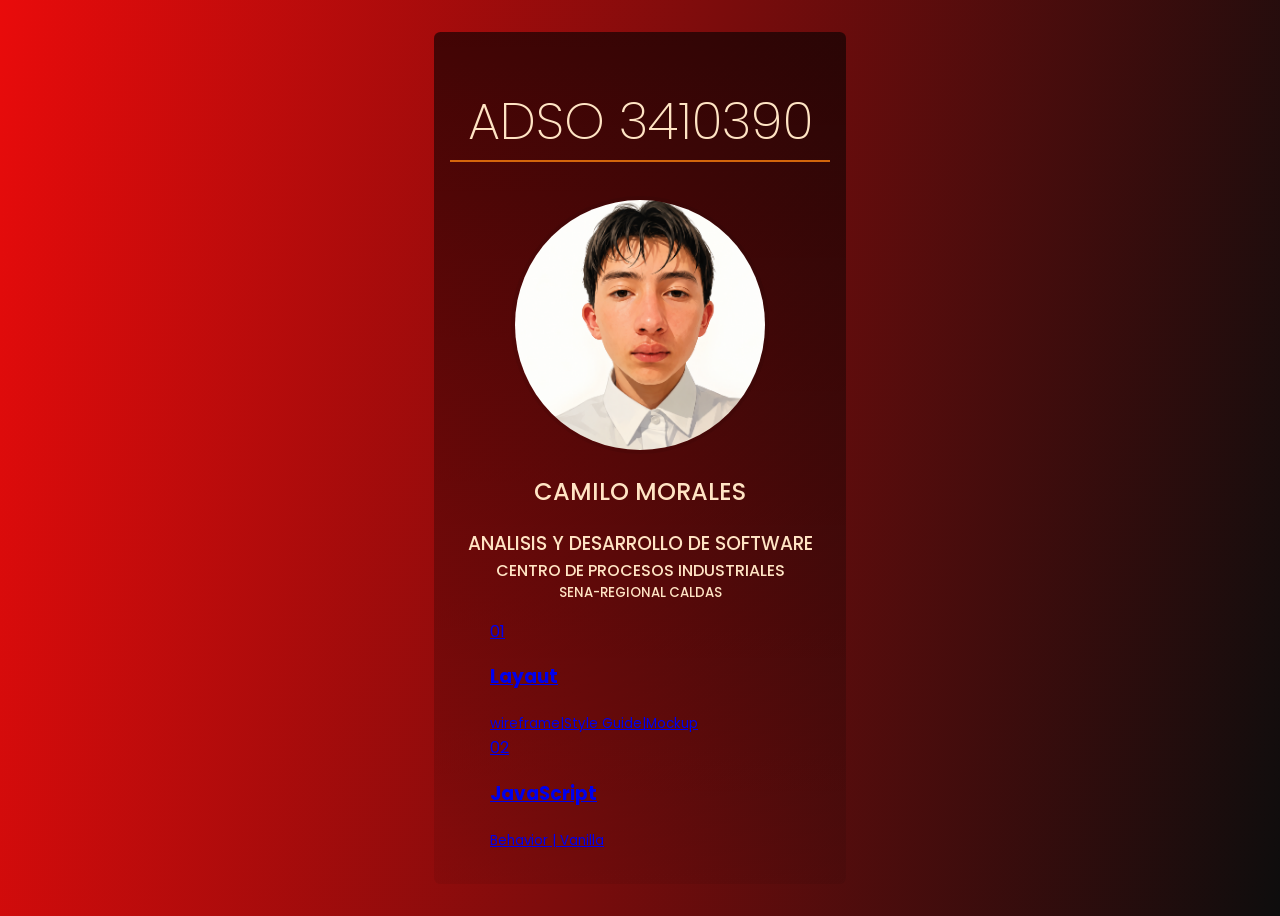
==== index.html @ 83aaa2f6 "Trabajo HTML y CSS" ====
<!DOCTYPE html>
<html lang="en">
<head>
    <meta charset="UTF-8">
    <meta name="viewport" content="width=device-width, initial-scale=1.0">
    <title>ADSO 3410390</title>
    <link rel="stylesheet" href="src/css/master.css">
</head>
<body class="mainmenu">
    <main>
        <header>
            <h1>ADSO 3410390</h1>
            <img src="src/images/image.png" alt="My profile">
            <h2>Camilo Morales</h2>
            <h3>Analisis y desarrollo de software</h3>
            <h4>Centro de procesos industriales</h4>
            <h5>Sena-Regional Caldas</h5>
        </header>
        <menu>
            <a href="01-Layaut/index.html">
                <span>01</span>
                    <aside>
                        <h3>Layaut</h3>
                        <small>wireframe|Style Guide|Mockup</small>
                    </aside>
            </a>
            <a href="01-Layaut/index.html">
                <span>02</span>
                    <aside>
                        <h3>JavaScript</h3>
                        <small>Behavior | Vanilla</small>
                    </aside>
            </a>
        </menu>
    </main>
</body>
</html>
---- src/css/master.css ----
/*Google Fonts: Poppins*/
@import url('https://fonts.googleapis.com/css2?family=Poppins:ital,wght@0,100;0,200;0,300;0,400;0,500;0,600;0,700;0,800;0,900;1,100;1,200;1,300;1,400;1,500;1,600;1,700;1,800;1,900&family=Roboto:ital,wght@0,100..900;1,100..900&display=swap');

body{
    background: linear-gradient(100deg, #e90b0b, #0e0d0d);
    color: bisque;
    font-family: Poppins, serif;
    display: flex;
    justify-content: center;
    align-items: center;
    min-height: 100dvh;
    main{
        background: linear-gradient(to bottom, #0009, #0001);
        min-width: 380px;
        border-radius: 0.4rem;
        padding: 1rem;
    }
    /*Main menu*/
    &.mainmenu{
        main{
            header{
                h1{
                    border-bottom: 2px solid rgba(238, 119, 14, 0.856);
                    font-weight: 200;
                    font-size: 3.2rem;
                    text-align: center;
                }
                img{
                    border: 4px solid #0001;
                    border-radius: 50%;
                    display: flex;
                    height: 250px;
                    margin: 0 auto;
                    object-fit: cover;
                    width: 250px;
                    object-position: 0 -40px;
                }
                h2{
                    text-transform: uppercase;
                    text-align: center;
                    font-weight: 500;
                }
                h3{
                     text-transform: uppercase;
                     text-align: center;
                     font-weight: 500;
                     margin: 0 auto;
                    }
                h4{
                    text-transform: uppercase;
                    text-align: center;
                    font-weight: 500;
                    margin: 0 auto;
                }
                h5{
                    text-transform: uppercase;
                    text-align: center;
                    font-weight: 500;
                    margin: 0 auto;
                }
            }
        }   
    }
}
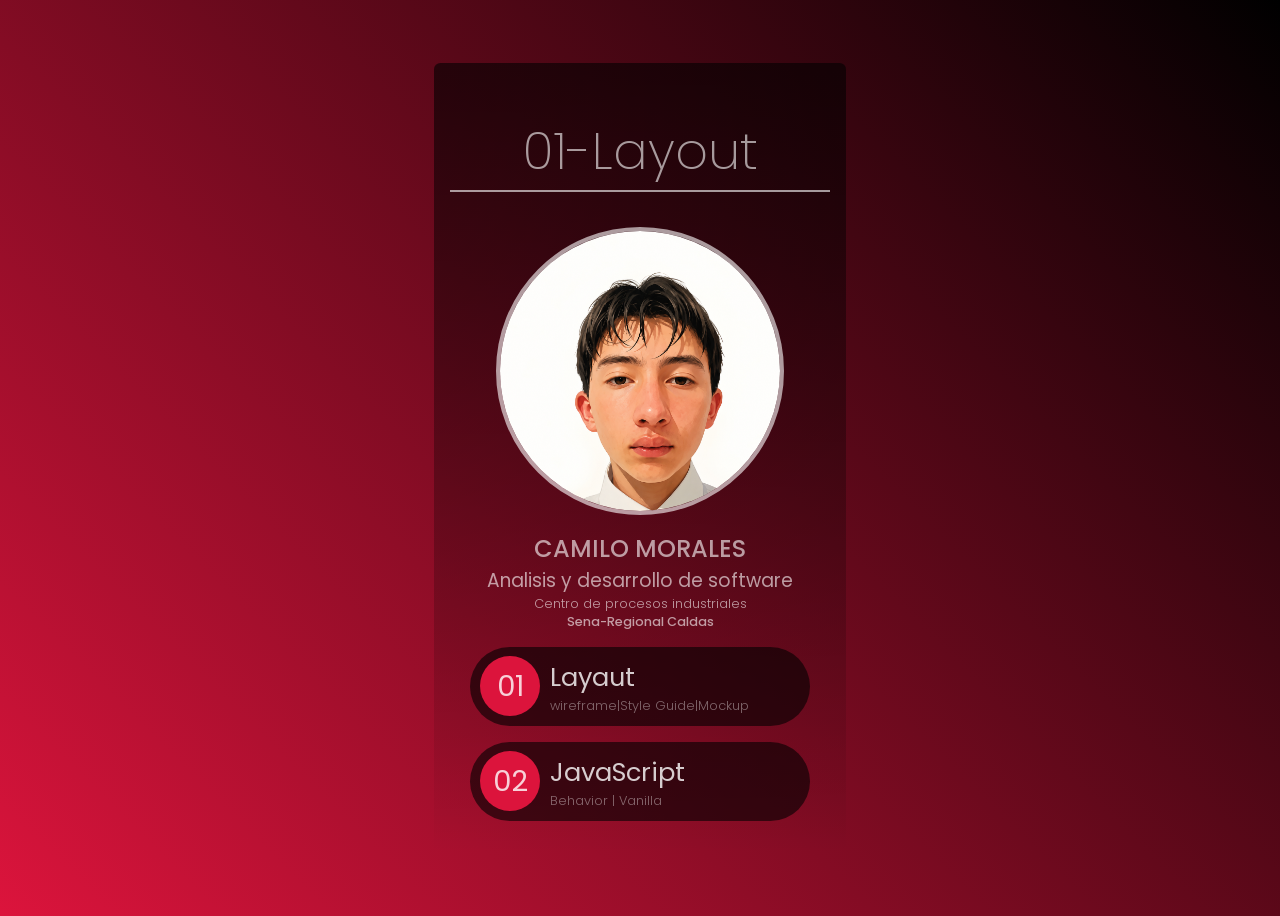
==== commit 52c3a5af: "Index 2" ====
--- a/index.html
+++ b/index.html
@@ -9,7 +9,7 @@
 <body class="mainmenu">
     <main>
         <header>
-            <h1>ADSO 3410390</h1>
+            <h1>01-Layout</h1>
             <img src="src/images/image.png" alt="My profile">
             <h2>Camilo Morales</h2>
             <h3>Analisis y desarrollo de software</h3>
@@ -17,14 +17,14 @@
             <h5>Sena-Regional Caldas</h5>
         </header>
         <menu>
-            <a href="01-Layaut/index.html">
+            <a href="01-Layout/index.html">
                 <span>01</span>
                     <aside>
                         <h3>Layaut</h3>
                         <small>wireframe|Style Guide|Mockup</small>
                     </aside>
             </a>
-            <a href="01-Layaut/index.html">
+            <a href="01-Layout/index.html">
                 <span>02</span>
                     <aside>
                         <h3>JavaScript</h3>
--- a/src/css/master.css
+++ b/src/css/master.css
@@ -1,64 +1,173 @@
-/*Google Fonts: Poppins*/
-@import url('https://fonts.googleapis.com/css2?family=Poppins:ital,wght@0,100;0,200;0,300;0,400;0,500;0,600;0,700;0,800;0,900;1,100;1,200;1,300;1,400;1,500;1,600;1,700;1,800;1,900&family=Roboto:ital,wght@0,100..900;1,100..900&display=swap');
+/* Google Fonts: Poppins */
+@import url('https://fonts.googleapis.com/css2?family=Poppins:ital,wght@0,100;0,200;0,300;0,400;0,500;0,600;0,700;0,800;0,900;1,100;1,200;1,300;1,400;1,500;1,600;1,700;1,800;1,900&display=swap');
 
-body{
-    background: linear-gradient(100deg, #e90b0b, #0e0d0d);
-    color: bisque;
+
+body {
+    align-items: center;
+    background: linear-gradient(45deg, crimson, black);
+    color: #fff9;
+    display: flex;
     font-family: Poppins, serif;
-    display: flex;
     justify-content: center;
-    align-items: center;
     min-height: 100dvh;
-    main{
-        background: linear-gradient(to bottom, #0009, #0001);
-        min-width: 380px;
-        border-radius: 0.4rem;
-        padding: 1rem;
+
+    nav.back{
+        align-items: center;
+        border: 2px solid #7aca10;
+        border-radius: 50%;
+        display: flex;
+        justify-content: center;
+        height: 40px;
+        left: 8px;
+        opacity: .6;
+        padding: 0.4rem;
+        position: fixed;
+        top: 8px;
+        transform: scale(.8);
+        transition: all 0.4s ease-in;
+        width: 40px;
+        &.hover{
+            transform: scale(1.1);
+            opacity: 1;
+        }
     }
-    /*Main menu*/
-    &.mainmenu{
+
+    &.mainmenu.layout{
+        background: linear-gradient(45deg);
         main{
             header{
                 h1{
-                    border-bottom: 2px solid rgba(238, 119, 14, 0.856);
+                    margin: 0;
+                }
+                h3{
                     font-weight: 200;
+                }
+                img{
+                    background-color: #0000;
+                }
+            }
+            menu{
+                a:is(:link, :visited){
+                span{
+                    background-color: #0000
+                }
+                aside{
+                    h3{
+                        font-size: 1rem;
+                    }
+                }
+                &:is(:hover){
+                    background-color: orchid;
+                }
+            }
+        }
+    }
+}
+
+    main {
+        background: linear-gradient(to bottom, #0009, #0000);
+        border-radius: 0.4rem;
+        min-width: 380px;
+        padding: 1rem;
+    }
+    /* Main Menu */
+    &.mainmenu {
+        main {
+            header {
+                h1 {
+                    border-bottom: 2px solid #fff9;
                     font-size: 3.2rem;
+                    font-weight: 200;
                     text-align: center;
                 }
-                img{
-                    border: 4px solid #0001;
+                img {
+                    border: 4px solid #fff9;
                     border-radius: 50%;
                     display: flex;
-                    height: 250px;
-                    margin: 0 auto;
+                    height: 280px;
+                    margin: 1rem auto;
                     object-fit: cover;
-                    width: 250px;
-                    object-position: 0 -40px;
+                    object-position: top;
+                    width: 280px;
                 }
-                h2{
+                h2 {
+                    font-weight: 500;
+                    margin: 0;
                     text-transform: uppercase;
                     text-align: center;
+                }
+                h3 {
+                    font-weight: 400;
+                    margin: 0;
+                    text-align: center;
+                }
+                h4 {
+                    font-weight: 300;
+                    font-size: 0.8rem;
+                    margin: 0;
+                    text-align: center;
+                }
+                h5 {
+                    font-size: 0.8rem;
                     font-weight: 500;
-                }
-                h3{
-                     text-transform: uppercase;
-                     text-align: center;
-                     font-weight: 500;
-                     margin: 0 auto;
-                    }
-                h4{
-                    text-transform: uppercase;
+                    margin: 0;
                     text-align: center;
-                    font-weight: 500;
-                    margin: 0 auto;
-                }
-                h5{
-                    text-transform: uppercase;
-                    text-align: center;
-                    font-weight: 500;
-                    margin: 0 auto;
                 }
             }
-        }   
+            menu {
+                align-items: center;
+                display: flex;
+                flex-direction: column;
+                gap: 1rem;
+                justify-content: center;
+                padding: 0;
+                a:is(:link, :visited) {
+                    align-items: center;
+                    background-color: #0009;
+                    border-radius: 5rem;
+                    color: #fffc;
+                    display: flex;
+                    padding: 0.6rem;
+                    text-decoration:none;
+                    transition: all 0.4s ease-in;
+                    width: 320px;
+                    &:is(:hover) {
+                        background-color: crimson;
+                        transform: scale(1.04) translateX(18px);
+                    }
+                    span {
+                        align-items: center;
+                        background-color: crimson;
+                        border-radius: 50%;
+                        display: flex;
+                        justify-content: center;
+                        font-size: 1.8rem;
+                        height: 60px;
+                        transition: all 0.4s ease-in;
+                        width: 60px;
+                    }
+                    &:hover span {
+                        background-color: #0009;
+                    }
+                    aside {
+                        margin-left: 0.6rem;
+                        display: flex;
+                        flex-direction: column;
+                        justify-content: center;
+                        align-items: start;
+                        h3 {
+                            margin: 0;
+                            font-size: 1.6rem;
+                            font-weight: 400;
+                        }
+                        small {
+                            color: #fff6;
+                            font-size: 0.8rem;
+                            font-weight: 300;
+                        }
+                    }
+                }
+            }
+        }
     }
-}
+}
